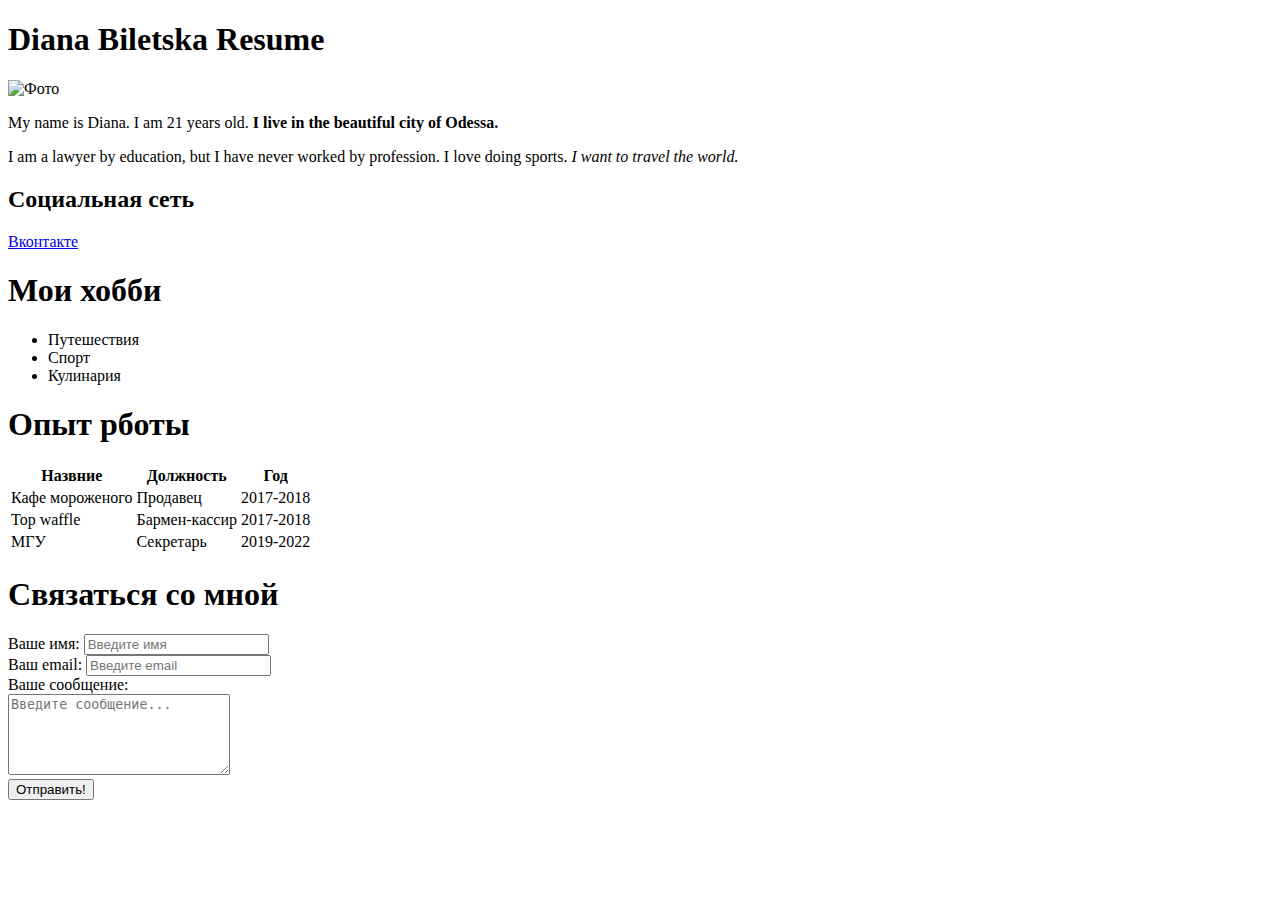
==== index.html @ d6463f14 "init" ====
<!DOCTYPE html>
<html lang="en">
<head>
    <meta charset="UTF-8">
    <meta http-equiv="X-UA-Compatible" content="IE=edge">
    <meta name="viewport" content="width=device-width, initial-scale=1.0">
    <meta name="keywords" content="diana, cv, resume">
    <meta name="description" content="Это сайт резюме Дианы Белецкой">
    <title>Diana resume</title>
</head>
<body>
    <h1>Diana Biletska Resume</h1>

    <img src="https://sun9-79.userapi.com/sun9-39/impf/c830509/v830509560/aa143/KpKWU1MJOX8.jpg?size=604x604&quality=96&sign=c18b34eb2b7aa61d7d1099b477fb60b8&type=album" 
    width="200" alt="Фото">

    <p>My name is Diana. I am 21 years old. <strong>I live in the beautiful city of Odessa.</strong></p>
    <p>I am a lawyer by education, but I have never worked by profession. I love doing sports. <em> I want to travel the world.</em></p>

    <h2>Cоциальная сеть</h2>
    <a href="https://vk.com/id139230669" target="blank">Вконтакте</a>

    <h1>Мои хобби</h1>
    <ul>
        <li>Путешествия</li> 
        <li>Спорт</li>
        <li>Кулинария</li>
    </ul>

    <h1>Опыт рботы</h1>
    <table>
        <thead> 
            <tr>
                <th>Назвние</th>
                <th>Должность</th>
                <th>Год</th>
            </tr>
        </thead>
        <tbody>
            <tr>
                <td>Кафе мороженого</td>
                <td>Продавец</td>
                <td>2017-2018</td>
            </tr>
            <tr>
                <td>Top waffle</td>
                <td>Бармен-кассир</td>
                <td>2017-2018</td>
            </tr>
            <tr>
                <td>МГУ</td>
                <td>Секретарь</td>
                <td>2019-2022</td>
            </tr>
        </tbody>
    </table>

    <h1>Связаться со мной</h1>
    <form>

        <div>
            <label for="Ваше имя">Ваше имя:</label>
            <input type="Ваше имя" id="Ваше имя" placeholder="Введите имя">
        </div>

        <div>
            <label for="Ваш email">Ваш email:</label>
            <input type="Ваш email" id="Ваш email" placeholder="Введите email">
        </div>

        <div>
            <label for="message">Ваше сообщение:</label>
            <br>
            <textarea id="message" cols="25" rows="5" placeholder="Введите сообщение..."></textarea>
        </div>
        <input type="submit" value="Отправить!">
    </form>
</body>
</html>
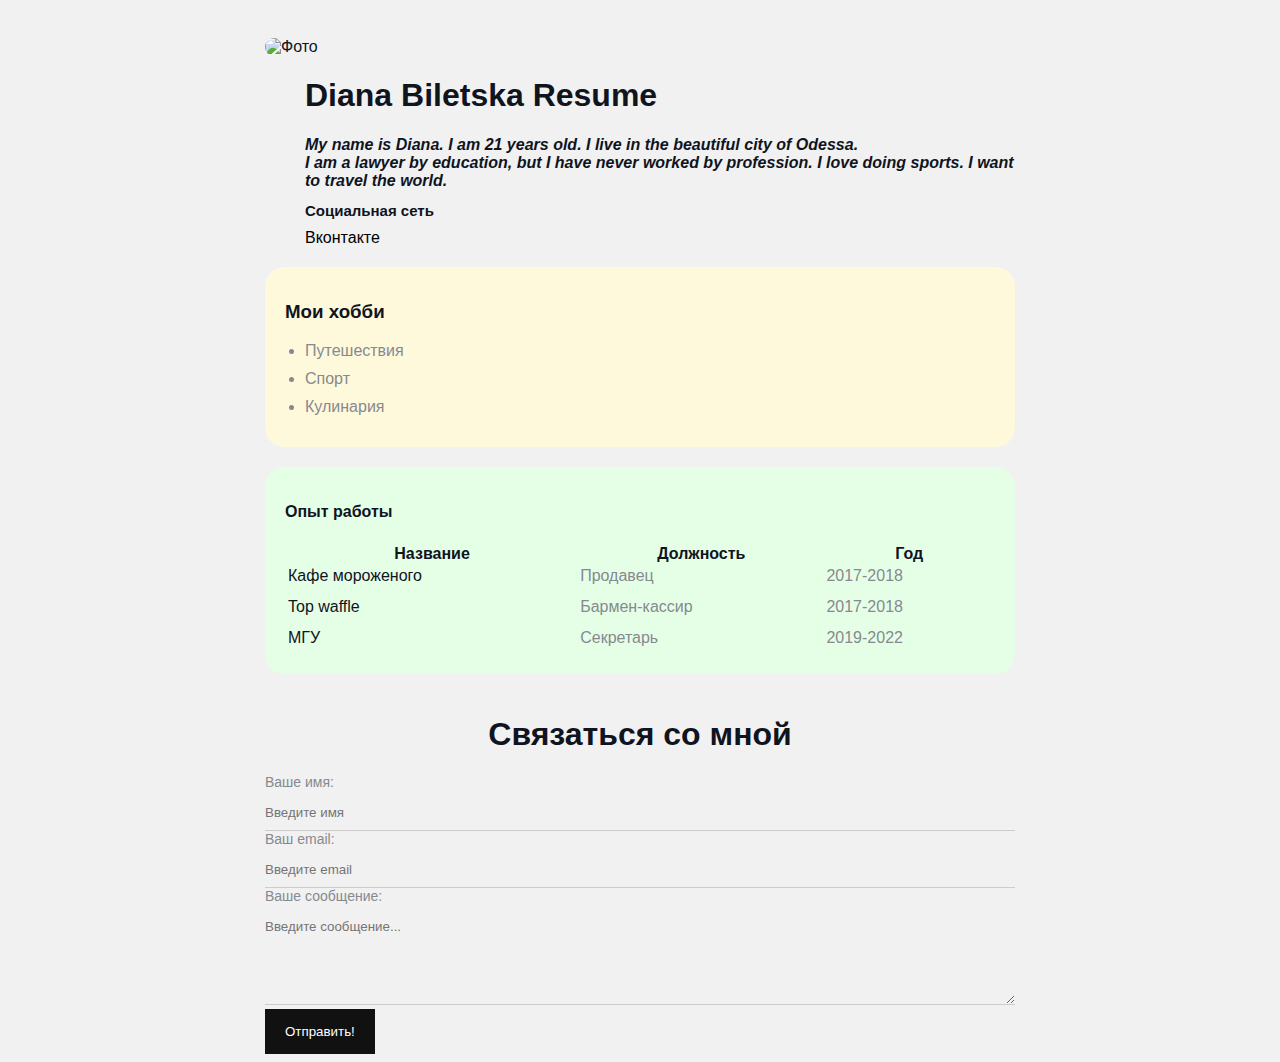
==== commit da0eab13: "Add styles" ====
--- a/index.html
+++ b/index.html
@@ -6,74 +6,84 @@
     <meta name="viewport" content="width=device-width, initial-scale=1.0">
     <meta name="keywords" content="diana, cv, resume">
     <meta name="description" content="Это сайт резюме Дианы Белецкой">
+    <link rel="stylesheet" href="styles.css">
     <title>Diana resume</title>
 </head>
 <body>
-    <h1>Diana Biletska Resume</h1>
+    <div class="container">
+        <div class="info"> 
+                <img src="https://sun9-79.userapi.com/sun9-39/impf/c830509/v830509560/aa143/KpKWU1MJOX8.jpg?size=604x604&quality=96&sign=c18b34eb2b7aa61d7d1099b477fb60b8&type=album" 
+                alt="Фото" class="avatar">
 
-    <img src="https://sun9-79.userapi.com/sun9-39/impf/c830509/v830509560/aa143/KpKWU1MJOX8.jpg?size=604x604&quality=96&sign=c18b34eb2b7aa61d7d1099b477fb60b8&type=album" 
-    width="200" alt="Фото">
+                <div class="info-text">  
+                <h1>Diana Biletska Resume</h1>
+                <p>My name is Diana. I am 21 years old. <strong>I live in the beautiful city of Odessa.</strong></p>
+                <p>I am a lawyer by education, but I have never worked by profession. I love doing sports. <em> I want to travel the world.</em></p>
 
-    <p>My name is Diana. I am 21 years old. <strong>I live in the beautiful city of Odessa.</strong></p>
-    <p>I am a lawyer by education, but I have never worked by profession. I love doing sports. <em> I want to travel the world.</em></p>
+                <h2 class="size">Cоциальная сеть</h2>
+                <a href="https://vk.com/id139230669" target="blank">Вконтакте</a>
+            </div>
+        </div>
 
-    <h2>Cоциальная сеть</h2>
-    <a href="https://vk.com/id139230669" target="blank">Вконтакте</a>
+        <div class="card bg-yellow">
+        <h3>Мои хобби</h3>
+        <ul class="list">
+            <li>Путешествия</li> 
+            <li>Спорт</li>
+            <li>Кулинария</li>
+        </ul>
+        </div>
 
-    <h1>Мои хобби</h1>
-    <ul>
-        <li>Путешествия</li> 
-        <li>Спорт</li>
-        <li>Кулинария</li>
-    </ul>
+        <div class="card bg-green">
+        <h4> Опыт работы</h4>
+        <table class="table">
+            <thead> 
+                <tr>
+                    <th>Название</th>
+                    <th>Должность</th>
+                    <th>Год</th>
+                </tr>
+            </thead>
+            <tbody>
+                <tr>
+                    <td>Кафе мороженого</td>
+                    <td>Продавец</td>
+                    <td>2017-2018</td>
+                </tr>
+                <tr>
+                    <td>Top waffle</td>
+                    <td>Бармен-кассир</td>
+                    <td>2017-2018</td>
+                </tr>
+                <tr>
+                    <td>МГУ</td>
+                    <td>Секретарь</td>
+                    <td>2019-2022</td>
+                </tr>
+            </tbody>
+        </table>
+        </div>
 
-    <h1>Опыт рботы</h1>
-    <table>
-        <thead> 
-            <tr>
-                <th>Назвние</th>
-                <th>Должность</th>
-                <th>Год</th>
-            </tr>
-        </thead>
-        <tbody>
-            <tr>
-                <td>Кафе мороженого</td>
-                <td>Продавец</td>
-                <td>2017-2018</td>
-            </tr>
-            <tr>
-                <td>Top waffle</td>
-                <td>Бармен-кассир</td>
-                <td>2017-2018</td>
-            </tr>
-            <tr>
-                <td>МГУ</td>
-                <td>Секретарь</td>
-                <td>2019-2022</td>
-            </tr>
-        </tbody>
-    </table>
-
-    <h1>Связаться со мной</h1>
-    <form>
-
-        <div>
+    
+    <form action="/" class="form">
+        <div class="form-row"></div>
+        <h1>Связаться со мной</h1>
+        <div class="form-group">
             <label for="Ваше имя">Ваше имя:</label>
             <input type="Ваше имя" id="Ваше имя" placeholder="Введите имя">
         </div>
 
-        <div>
+        <div class="form-group">
             <label for="Ваш email">Ваш email:</label>
             <input type="Ваш email" id="Ваш email" placeholder="Введите email">
         </div>
-
-        <div>
+        <div class="form-group" >
             <label for="message">Ваше сообщение:</label>
-            <br>
             <textarea id="message" cols="25" rows="5" placeholder="Введите сообщение..."></textarea>
         </div>
-        <input type="submit" value="Отправить!">
+        <input class="btn" type="submit" value="Отправить!">
     </form>
+    </div>
+    </div>
 </body>
 </html>--- a/styles.css
+++ b/styles.css
@@ -0,0 +1,164 @@
+
+
+body {
+    font-family: 'Roboto', sans-serif;
+    font-size: 16px;
+    font-weight: normal;
+    color: #0f141e;
+    background: #f1f1f1;
+}
+
+a {
+    color: #000;
+    text-decoration: none;
+}
+
+a:hover {
+    text-decoration: underline;
+}
+
+a:active{
+    color:blue;
+}
+
+a:visited{
+    color:grey;
+}
+
+
+.container{
+    max-width: 750px;
+    margin: auto;
+    padding-top: 30px;
+}
+
+.avatar{
+    width: 250px;
+    border-radius: 28px;
+}
+
+.info  {
+    margin-bottom:20px;
+ }
+
+ .size {
+     font-size:15px;
+ }
+
+.info-text{
+    margin-left: 40px;
+}
+
+.info-text p {
+    font-style: italic;
+    font-weight: bold;
+    color:86898f;
+    margin: 0;
+}
+
+.info-text h2 {
+    margin-bottom:10px;
+}
+
+@media(max-width:650px) {
+    .info {
+        display: block;
+    }
+}
+
+.card {
+    border-radius: 20px;
+    padding: 15px 20px;
+    margin-bottom: 20px;
+}
+
+
+.card h2 {
+    margin-bottom: 10px;
+}
+
+
+.bg-yellow {
+    background: #fff9dc;
+}
+
+.bg-green {
+    background: #e5ffe7;
+}
+
+.btn{
+background: #111;
+padding: 15px 20px;
+color: #fff;
+border: none;
+font-family: inherit;
+cursor: pointer;
+}
+
+.btn:hover{
+    opacity: 0.8;
+}
+
+.list{
+    padding:0 20px;
+}
+
+.list li{
+    color:#86898f; 
+    margin-bottom:10px;
+}
+
+.table{
+    width:100%;
+}
+
+.table td {
+    padding-bottom: 10px;
+}
+
+.table td:nth-child(2),
+.table td:nth-child(3) {
+color:#86898f;
+}
+
+.form h1 {
+    text-align: center;
+}
+
+.form-row{
+margin-bottom: 10px;
+display: flex;
+
+}
+
+.form-row .form-group{
+   /*margin-bottom: display: inline-block;*/
+    margin-right: 20px;
+    width:50%;
+   /* width: calc(50% -20px);*/
+}
+
+.form-row .form-group:last-child{
+margin-right: 0;
+}
+
+.form-group label {
+    display: block;
+    font-size:14px;
+    color: #86898f;
+    
+}
+
+.form-group input,
+.form-group textarea {
+width:100%;
+box-sizing: border-box;
+border: none;
+background:transparent;
+border-bottom:1px solid #ccc;
+color:#000;
+padding:15px 0 10px;
+outline:none;
+font-family: inherit;
+
+}